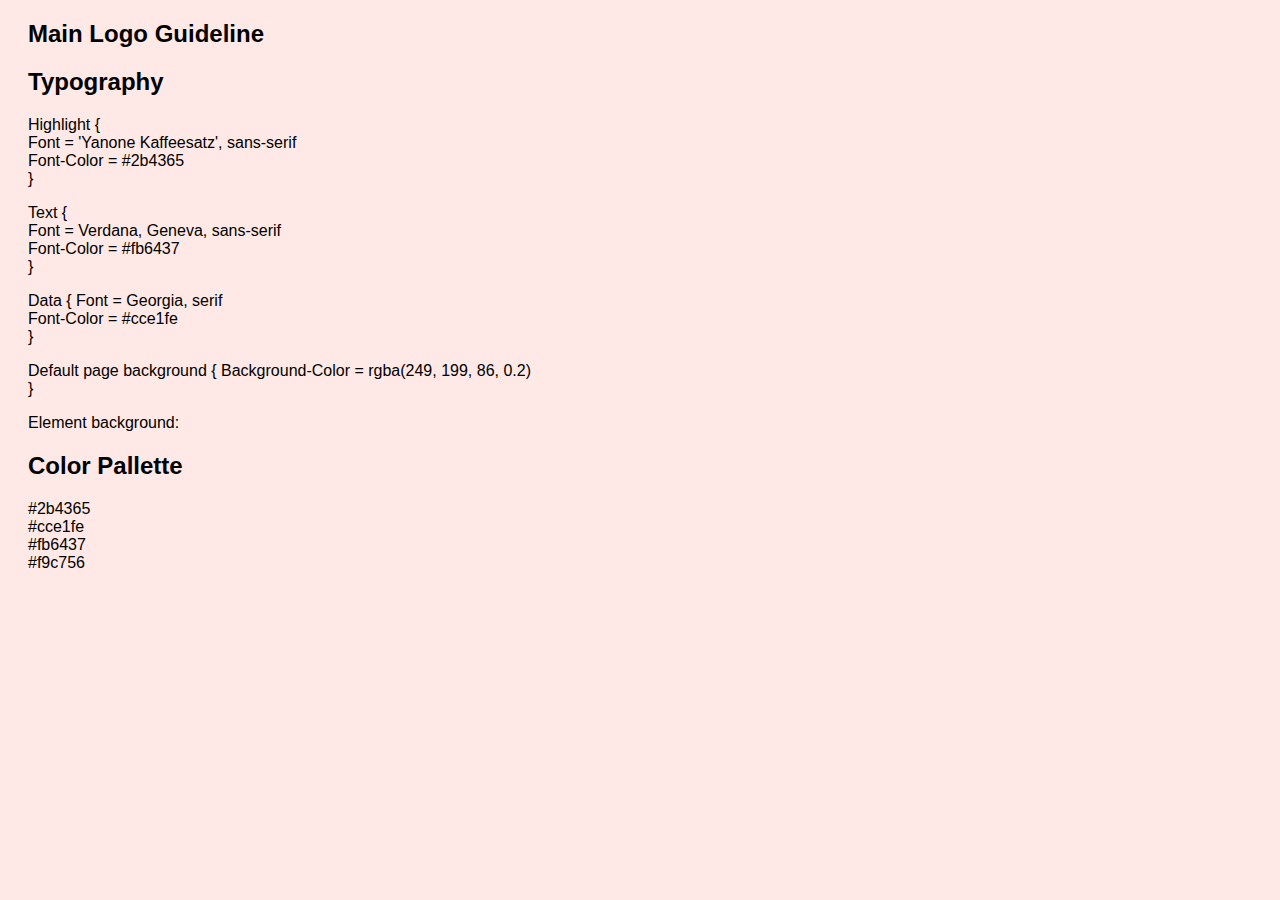
==== style-guide.html @ 1a93bd91 "not happy with font colors" ====
<!DOCTYPE html>
<html>
  <head>
    <title>Style Guide for Salmon cookies</title>
    <link href="https://fonts.googleapis.com/css?family=Yanone+Kaffeesatz" rel="stylesheet">
    <link rel="stylesheet" type="text/css" href="style.css">
  </head>
  <body>
    <header>
      <h2 class="highlight">Main Logo Guideline</h2>
      <nav></nav>
    </header>

    <section>
      <h2>Typography</h2>

        <p class="highlight">Highlight {<br>
          Font = 'Yanone Kaffeesatz', sans-serif<br>
          Font-Color = #2b4365<br>
        }</p>

        <p class="text">Text {<br>
          Font = Verdana, Geneva, sans-serif<br>
          Font-Color = #fb6437<br>
        }</p>

        <p class="data">Data {
          Font = Georgia, serif<br>
          Font-Color = #cce1fe<br>
        }</p>

        <p>Default page background {
          Background-Color = rgba(249, 199, 86, 0.2)<br>
        }</p>

        <p>Element background:</p>
    </section>

    <section>
      <h2>Color Pallette</h2>
        <div class="pallette dkblue">#2b4365</div>
        <div class="pallette ltblue">#cce1fe</div>
        <div class="pallette dkorange">#fb6437</div>
        <div class="pallette ltorange">#f9c756</div>
    </section>
  </body>
</html>
---- style.css ----
body {
  padding-left: 20px;
  background-color: #fee9e6;
  font-family: Verdana, Geneva, sans-serif;
}

h1  {
  text-align: center;
}

table {
  border-collapse: collapse;
  width: 300px;
}

th {
  height: 35px;
}

td {
  padding: 3px;
}

table, th, td {
  border: 2px solid;
  text-align: center;
  font-family: Georgia, serif;
}

.total {
  font-weight: bold;
}
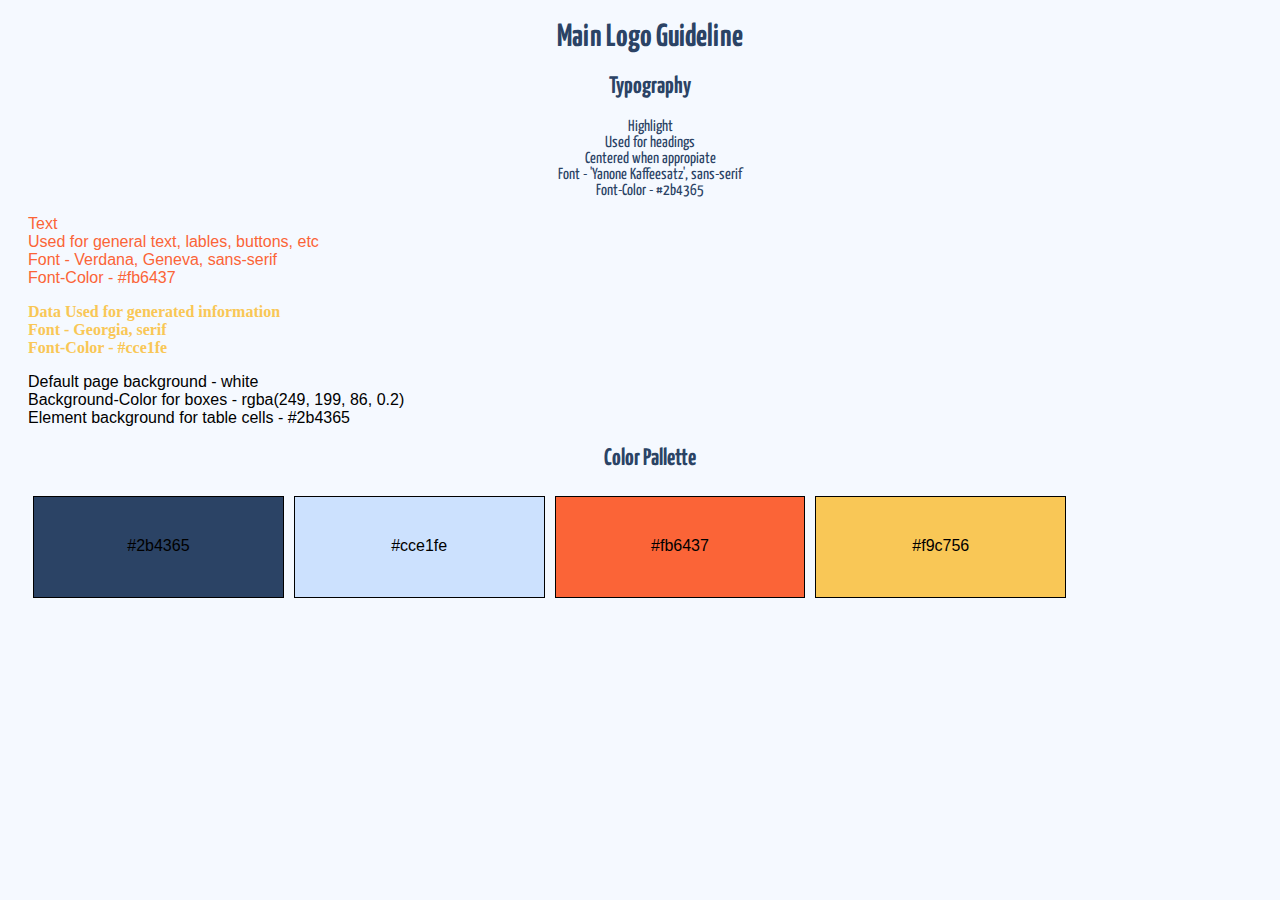
==== commit 82801910: "added some verbige" ====
--- a/style-guide.html
+++ b/style-guide.html
@@ -7,41 +7,44 @@
   </head>
   <body>
     <header>
-      <h2 class="highlight">Main Logo Guideline</h2>
+      <h1 class="highlight">Main Logo Guideline</h1>
       <nav></nav>
     </header>
 
-    <section>
-      <h2>Typography</h2>
+    <article>
+      <h2 class="highlight">Typography</h2>
 
-        <p class="highlight">Highlight {<br>
-          Font = 'Yanone Kaffeesatz', sans-serif<br>
-          Font-Color = #2b4365<br>
-        }</p>
+        <p class="highlight">Highlight <br>
+          Used for headings<br>
+          Centered when appropiate<br>
+          Font - 'Yanone Kaffeesatz', sans-serif<br>
+          Font-Color - #2b4365
+        </p>
 
-        <p class="text">Text {<br>
-          Font = Verdana, Geneva, sans-serif<br>
-          Font-Color = #fb6437<br>
-        }</p>
+        <p class="text">Text <br>
+          Used for general text, lables, buttons, etc<br>
+          Font - Verdana, Geneva, sans-serif<br>
+          Font-Color - #fb6437
+        </p>
 
-        <p class="data">Data {
-          Font = Georgia, serif<br>
-          Font-Color = #cce1fe<br>
-        }</p>
+        <p class="data">Data
+          Used for generated information<br>
+          Font - Georgia, serif<br>
+          Font-Color - #cce1fe
+        </p>
 
-        <p>Default page background {
-          Background-Color = rgba(249, 199, 86, 0.2)<br>
-        }</p>
+        <p>Default page background - white<br>
+          Background-Color for boxes - rgba(249, 199, 86, 0.2)<br>
+          Element background for table cells - #2b4365
+        </p>
+    </article>
 
-        <p>Element background:</p>
-    </section>
-
-    <section>
-      <h2>Color Pallette</h2>
+    <article>
+      <h2 class="highlight">Color Pallette</h2>
         <div class="pallette dkblue">#2b4365</div>
         <div class="pallette ltblue">#cce1fe</div>
         <div class="pallette dkorange">#fb6437</div>
         <div class="pallette ltorange">#f9c756</div>
-    </section>
+    </article>
   </body>
 </html>
--- a/style.css
+++ b/style.css
@@ -1,11 +1,8 @@
 body {
   padding-left: 20px;
-  background-color: #fee9e6;
-  font-family: Verdana, Geneva, sans-serif;
-}
-
-h1  {
-  text-align: center;
+  background-color: rgba(204, 225, 254, 0.2);
+  font-family: Verdana, Helvetica, Arial, sans-serif;
+  font-size: 1em;
 }
 
 table {
@@ -13,8 +10,13 @@
   width: 300px;
 }
 
-th {
+thead td {
   height: 35px;
+  font-weight: bolder;
+}
+
+tr:nth-of-type(even) {
+  background-color: #2b4365;
 }
 
 td {
@@ -22,11 +24,58 @@
 }
 
 table, th, td {
-  border: 2px solid;
+  border: 2px solid #2b4365;
   text-align: center;
-  font-family: Georgia, serif;
+  font-family: Georgia, Times, "Times New Roman", serif;
+  font-size: 1em;
+  margin: 0 auto;
 }
 
 .total {
   font-weight: bold;
+  color: #fb6437;
 }
+
+.pallette {
+  float: left;
+  width: 20%;
+  height: 50px;
+  margin: 5px;
+  border: 1px solid;
+  text-align: center;
+  padding-top: 40px;
+  padding-bottom: 10px;
+}
+
+.dkblue {
+  background-color: #2b4365;
+}
+
+.ltblue {
+  background-color: #cce1fe;
+}
+
+.dkorange {
+  background-color: #fb6437;
+}
+
+.ltorange {
+  background-color: #f9c756;
+}
+
+.highlight {
+  font-family: 'Yanone Kaffeesatz', sans-serif;
+  color: #2b4365;
+  text-align: center;
+}
+
+.text {
+  font-family: Verdana, Geneva, sans-serif;
+  color: #fb6437;
+}
+
+.data {
+  font-family: Georgia, serif;
+  color: #f9c756;
+  font-weight: bolder;
+}
